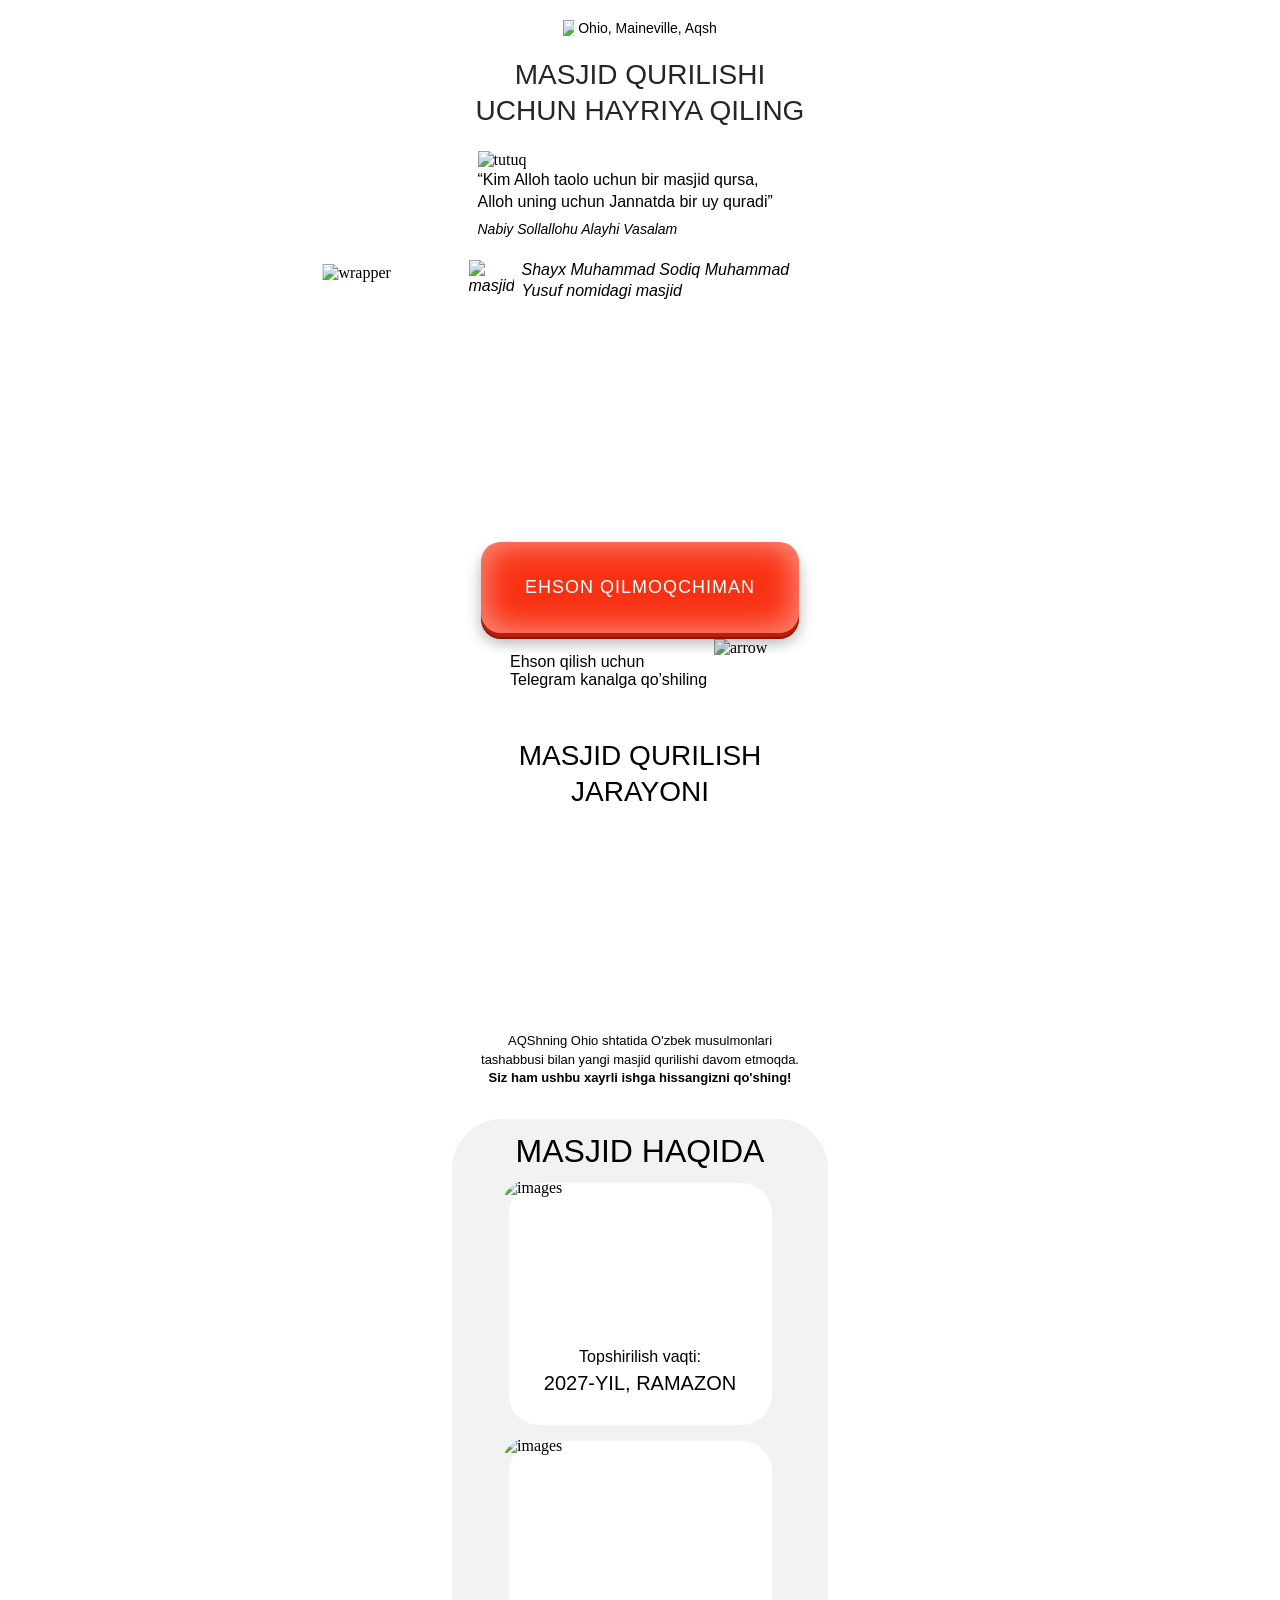
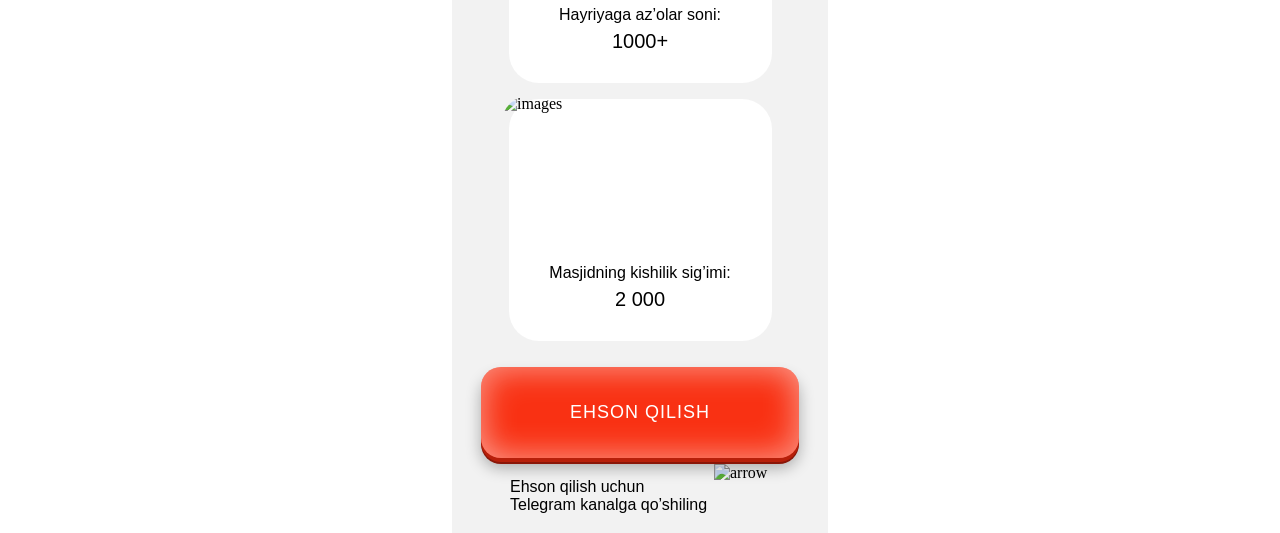
==== index.html @ cc2fd06e "Add three Figma donation variants and connect lead forms" ====
<!DOCTYPE html>
<html lang="uz">

<head>
  <meta charset="UTF-8">
  <meta name="viewport" content="width=device-width, initial-scale=1.0">
  <title>Masjid Hayriya</title>
  <style>
   * { margin: 0; padding: 0; box-sizing: border-box } .container { max-width: 375px; margin: 0 auto; padding: 0 10px; overflow-x: hidden; } .top { max-width: 179px; width: 100%; background-color: #FFF; margin-left: auto; margin-right: auto; display: flex; align-items: center; justify-content: center; padding: 4px 6px; gap: 4px; border-radius: 5px; margin-bottom: 17px } .top__text { font-family: InterMedium, sans-serif; font-weight: 500; font-size: 14px; line-height: 100%; text-align: center } .hero__title { font-family: RussoOne, sans-serif; font-weight: 400; font-size: clamp(24px, 7.6vw, 28px); line-height: 130%; text-align: center; text-transform: uppercase; color: #252525 } .center__inner { margin-top: 8px; max-width: 343px; width: 100%; margin-left: auto; margin-right: auto; background-color: rgb(255 255 255 / .5); border: .5px solid #FFF; backdrop-filter: blur(5px); -webkit-backdrop-filter: blur(5px); border-radius: 15px; padding: 12px 8px } .inner__text { font-family: InterMedium, sans-serif; font-weight: 500; font-size: 16px; line-height: 140%; color: #000; margin-bottom: 6px } .inner__span { font-family: InterRegular, sans-serif; font-weight: 300; font-style: Italic; font-size: 14px; line-height: 100% } .inner__masjid { font-family: InterRegular, sans-serif; font-weight: 400; font-style: Italic; font-size: clamp(14px, 4.5vw, 16px); line-height: 130%; max-width: 343px; width: 100%; margin-left: auto; margin-right: auto; margin-top: 9px; display: flex; align-items: center; gap: 8px; margin-bottom: 220px } .hero__btn { font-family: RussoOne, sans-serif; font-weight: 400; font-size: 18px; color: #FFF; text-decoration: none; text-align: center; text-transform: uppercase; letter-spacing: 1px; max-width: 318px; width: 100%; padding: 35px 0; border: none; border-radius: 20px; cursor: pointer; display: flex; align-items: center; justify-content: center; position: relative; z-index: 1; margin: 20px auto; background-color: #F93113; box-shadow: 7.36px 7.36px 29.45px 0px #FFFFFF4D inset, -7.36px -7.36px 29.45px 0px #FFFFFF4D inset, 0px 4px 0px 0px #B71F0A, 0px 6px 0px 0px #8A1608, 0px 10px 15px rgba(0, 0, 0, 0.3); } .hero__btn:active { transform: scale(.98); box-shadow: inset 4px 4px 10px rgb(0 0 0 / .2), inset -4px -4px 10px rgb(255 255 255 / .2) } .exson__text { font-family: InterRegular, sans-serif; font-weight: 400; font-size: 16px; color: #000; margin-bottom: -80px } .exson__Wrapper { max-width: 260px; width: 100%; margin-bottom: 19px; margin-left: auto; margin-right: auto; position: relative } .arrow { position: absolute; right: -5px; top: -14px } .grok { padding-top: 110px; padding-bottom: 32px; max-width: 376px; width: 100%; margin-left: auto; margin-right: auto } .grok__title { font-family: RussoOne, sans-serif; font-weight: 400; font-size: 28px; line-height: 130%; text-align: center; text-transform: uppercase } .grok__wrapper { position: relative; width: 100%; max-width: 343px; aspect-ratio: 343 / 214; margin: 0 auto 8px; overflow: hidden; } .grok__images { position: absolute; inset: 0; width: 100%; height: 100%; object-fit: cover; opacity: 0; animation: grokFade 15s infinite; } .grok__wrappers { max-width: 533px; width: 100%; overflow: hidden; margin: 0; display: flex; align-items: center; justify-content: center; margin-left: auto; position: absolute; top: 264px; transform: translateX(-20%); height: auto; } .grok__images:nth-child(1) { animation-delay: 0s; } .grok__images:nth-child(2) { animation-delay: -12s; } .grok__images:nth-child(3) { animation-delay: -9s; } .grok__images:nth-child(4) { animation-delay: -6s; } .grok__images:nth-child(5) { animation-delay: -3s; } @keyframes grokFade { 0%, 20% { opacity: 1; } 25%, 100% { opacity: 0; } } .grok__text { font-family: InterRegular, sans-serif; font-weight: 400; font-size: 13px; line-height: 140%; text-align: center } .footer { padding-bottom: 80px; background-color: #F2F2F2; max-width: 376px; margin: 0 auto; border-top-left-radius: 50px; border-top-right-radius: 50px } .footer__wrapper { max-width: 290px; margin-left: auto; margin-right: auto } .footer__title { padding-top: 16px; font-family: RussoOne, sans-serif; font-weight: 400; font-size: 32px; line-height: 100%; text-align: center; text-transform: uppercase; margin-bottom: 16px } .footer__inner { display: flex; align-items: center; flex-direction: column; margin-bottom: -10px } .inner__row { display: flex; align-items: center; flex-direction: column; background-color: #FFF; border-radius: 30px; max-width: 263px; width: 100%; margin-bottom: 16px; height: 242px } .images__1 { height: auto; border-radius: 30px; margin-top: -4px } .row__text { font-family: Onestegular, sans-serif; font-weight: 400; font-size: 16px; line-height: 100%; text-align: center; margin-top: 16px; margin-bottom: 8px } .row__title { font-family: OnestBold, sans-serif; font-weight: 400; font-size: 20px; line-height: 100%; text-align: center; text-transform: uppercase; margin-bottom: 32px } .hero { position: relative; } .hero::after { content: ""; position: absolute; top: 260px; left: 0; width: 60px; height: 300px; backdrop-filter: blur(20px); -webkit-backdrop-filter: blur(20px); pointer-events: none; z-index: 2; } @media (max-width:500px) { .hero { background-image: url(./images/hero/bg.avif); background-repeat: no-repeat; background-size: contain; background-position: center top; } .hero::after { display: none; } } @media (max-width: 500px) { .hero .hero__info { background-image: none; } .grok__wrappers { width: 110vw; max-width: 142vw; left: 45%; top: 275px; transform: translateX(-50%); } } @media (max-width:340px) { .center__inner { transform: scale(0.9); margin-left: -5px; } .inner__text { font-size: 15px; } .inner__masjid { margin-left: 5px } }
  </style>
  <link rel="stylesheet" href="./css/main.css" media="print" onload="this.media='all'" />
  <noscript>
    <link rel="stylesheet" href="./css/main.css" />
  </noscript>
</head>

<body>
  <main>

    <section class="hero">
      <div class="hero__container">
        <div class="hero__info">

          
          <div class="top">
            <img src="./images/hero/locat.svg" width="11" height="16" loading="lazy" decoding="async" alt="locat">
            <p class="top__text">Ohio, Maineville, Aqsh</p>
          </div>
          <h2 class="hero__title">
            Masjid qurilishi <br> uchun hayriya qiling
          </h2>
          <div class="wrapper__inner">
            <div class="center__inner">
              <img src="./images/hero/tutuq.svg" width="11" height="9" loading="lazy" decoding="async" alt="tutuq"
                class="belgi">
              <p class="inner__text">“Kim Alloh taolo uchun bir masjid qursa, <br> Alloh uning uchun Jannatda bir uy
                quradi”
              </p>
              <span class="inner__span">Nabiy Sollallohu Alayhi Vasalam</span>
            </div>
            <p class="inner__masjid">
              <img src="./images/hero/masjid.avif" width="45" height="42" loading="lazy" decoding="async
          " alt="masjid" class="masjid">
              Shayx Muhammad Sodiq Muhammad <br> Yusuf nomidagi masjid
            </p>
          </div>

          <img class="grok__wrappers" src="./images/hero/wrapper.avif" loading="lazy" decoding="async" width="533"
            height="390" alt="wrapper">
          <div class="container">
            <button type="button" class="hero__btn registerBtn" aria-haspopup="dialog" aria-controls="registrationModal">
              Ehson qilmoqchiman
            </button>
          </div>
        </div>
      </div>
      <div class="exson__Wrapper">
        <p class="exson__text">
          Ehson qilish uchun <br> Telegram kanalga qo’shiling
        </p>
        <img src="./images/hero/arrow.svg" width="61" height="60" loading="lazy" decoding="async" alt="arrow"
          class="arrow">
      </div>
    </section>

    <section class="grok">
      <div class="grok__container">
        <h2 class="grok__title">Masjid qurilish <br> jarayoni</h2>
        <div class="grok__wrapper">
          <img src="./images/grok/grok__images__1.avif" width="343" height="214" loading="lazy" decoding="async"
            class="grok__images" alt="image">
          <img src="./images/grok/grok__images__2.avif" width="343" height="214" loading="lazy" decoding="async"
            class="grok__images" alt="image">
          <img src="./images/grok/grok__images__3.avif" width="343" height="214" loading="lazy" decoding="async"
            class="grok__images" alt="image">
          <img src="./images/grok/grok__images__5.avif" width="343" height="214" loading="lazy" decoding="async"
            class="grok__images" alt="image">
          <img src="./images/grok/grok__images__4.avif" width="343" height="214" loading="lazy" decoding="async"
            class="grok__images" alt="image">
        </div>
        <p class="grok__text">AQShning Ohio shtatida O'zbek musulmonlari <br> tashabbusi bilan yangi masjid qurilishi
          davom etmoqda. <br>
          <b>Siz ham ushbu xayrli ishga hissangizni qo'shing!</b>
        </p>
      </div>
    </section>

    <footer class="footer">
      <div class="footer__container">
        <div class="footer__wrapper">
          <h2 class="footer__title">Masjid haqida</h2>
          <div class="footer__inner">
            <div class="inner__row">
              <img src="./images/hero/images__1.avif" width="278" height="159" loading="lazy" decoding="async"
                alt="images" class="images__1">
              <p class="row__text">Topshirilish vaqti:</p>
              <h3 class="row__title">2027-yil, Ramazon</h3>
            </div>
            <div class="inner__row">
              <img src="./images/hero/images__2.avif" width="278" height="159" loading="lazy" decoding="async"
                alt="images" class="images__1">
              <p class="row__text">Hayriyaga az’olar soni:</p>
              <h3 class="row__title">1000+</h3>
            </div>
            <div class="inner__row">
              <img src="./images/hero/images__3.avif" width="278" height="159" loading="lazy" decoding="async"
                alt="images" class="images__1">
              <p class="row__text">Masjidning kishilik sig’imi:</p>
              <h3 class="row__title">2 000</h3>
            </div>

          </div>
        </div>
      </div>
      <div>
        <button type="button" class="hero__btn registerBtn" aria-haspopup="dialog" aria-controls="registrationModal">
          Ehson qilish
        </button>
      </div>
      <div class="exson__Wrapper">
        <p class="exson__text">
          Ehson qilish uchun <br> Telegram kanalga qo’shiling
        </p>
        <img src="./images/hero/arrow.svg" width="61" height="60" loading="lazy" decoding="async" alt="arrow"
          class="arrow">
      </div>
    </footer>
  </main>

  <div id="registrationModal" class="homeModal" role="dialog" aria-modal="true" aria-labelledby="registrationTitle" style="display: none">
    <div class="homeModalOverlay"></div>
    <div class="homeFormContainer">
      <button type="button" class="closeButton" id="closeModalBtn" aria-label="Yopish">
        <svg width="16" height="16" viewBox="0 0 12 12" fill="none" aria-hidden="true">
          <path d="M1 11L11 1M1 1.00001L11 11" stroke="currentColor" stroke-width="1.5" stroke-linecap="round" />
        </svg>
      </button>
      <div class="homeFormTop">
        <h2 class="homeFormTopTitle" id="registrationTitle">Ro'yxatdan o'tish uchun ma'lumotlaringizni kiriting!</h2>
      </div>
      <form id="registrationForm" name="contact-form" novalidate>
        <div class="HomeFormRow">
          <label class="HomeFormRowLabel" for="name">Ism va familiyangiz:</label>
          <input class="HomeFormRowInput" type="text" id="name" name="name" placeholder="Ism va familiyangizni kiriting" autocomplete="name" maxlength="120" required aria-describedby="nameError" />
          <p class="homeFormErrorText" id="nameError" style="display: none" role="alert">Ism va familiyangizni kiriting!</p>
        </div>
        <div class="HomeFormRow">
          <label class="HomeFormRowLabel" for="phone">Telefon raqamingiz:</label>
          <div class="phone-input-container">
            <button type="button" class="selected-country" id="selectedCountry" aria-label="Davlat kodini tanlash" aria-expanded="false" aria-controls="countryDropdown">
              <span class="selected-flag" id="selectedCountryFlag">🇺🇿</span>
              <svg id="dropdownIcon" width="16" height="16" viewBox="0 0 24 24" fill="none" stroke="currentColor" stroke-width="2" stroke-linecap="round" stroke-linejoin="round" aria-hidden="true">
                <polyline points="6 9 12 15 18 9" />
              </svg>
              <span class="selected-code" id="selectedCountryCodeText">+998</span>
            </button>
            <div class="country-dropdown" id="countryDropdown" style="display: none"></div>
            <div class="phone-field">
              <input class="HomeFormRowInput phone-input" type="tel" id="phone" name="phone" inputmode="tel" placeholder="88 888 88 88" autocomplete="tel" required aria-describedby="phoneError" style="border: none; background-color: transparent; padding-left: 5px" />
            </div>
          </div>
          <p class="homeFormErrorText" id="phoneError" style="display: none" role="alert">Telefon raqam mos emas!</p>
        </div>
        <p class="homeFormErrorText" id="storageError" style="display: none" role="alert">Ma'lumotni saqlab bo'lmadi. Brauzer xotirasiga ruxsat berib, qayta urinib ko'ring.</p>
        <button type="submit" class="HomeFormBtn" id="submitBtn">DAVOM ETISH</button>
      </form>
    </div>
  </div>

  <script defer src="./js/phoneFormatter.js"></script>
  <script defer src="./js/app.js"></script>

   <!-- Meta Pixel Code -->
<script defer>
  !function(f,b,e,v,n,t,s)
  {if(f.fbq)return;n=f.fbq=function(){n.callMethod?
  n.callMethod.apply(n,arguments):n.queue.push(arguments)};
  if(!f._fbq)f._fbq=n;n.push=n;n.loaded=!0;n.version='2.0';
  n.queue=[];t=b.createElement(e);t.async=!0;
  t.src=v;s=b.getElementsByTagName(e)[0];
  s.parentNode.insertBefore(t,s)}(window, document,'script',
  'https://connect.facebook.net/en_US/fbevents.js');
  fbq('init', '857523047352756');
  fbq('track', 'PageView');
  </script>
  <noscript><img height="1" width="1" style="display:none"
  src="https://www.facebook.com/tr?id=857523047352756&ev=PageView&noscript=1"
  /></noscript>
  <!-- End Meta Pixel Code -->

</body>

</html>
---- css/main.css ----
@font-face { font-family: RussoOne; src: url(../fonts/RussoOne-Regular.woff2); font-display: swap; } @font-face { font-family: OnestBold; src: url(../fonts/Onest-Bold.woff2); font-weight: 700; font-display: swap; } @font-face { font-family: Onestegular; src: url(../fonts/Onest-Regular.woff2); font-weight: 400; font-display: swap; } .hero__info { background-image: url(../images/hero/bg.avif); background-repeat: no-repeat; background-size: cover; background-position: center; max-width: 422px; margin: 0 auto; padding-top: 16px; }
.homeModal,.homeModalOverlay{position:fixed;top:0;left:0;width:100%;height:100vh}.homeModal{z-index:30;display:flex;justify-content:center;align-items:center}.homeModalOverlay{background-color:rgba(0,0,0,.3);backdrop-filter:blur(5px)}.homeFormContainer{position:fixed;top:50%;left:50%;transform:translate(-50%,-50%);z-index:30;width:100%;max-width:520px;margin:0 20px;padding:20px 40px 40px;background-color:#fff;color:#000;border-radius:8px;box-shadow:0 4px 12px rgba(0,0,0,.1)}.homeFormTop{display:flex;justify-content:space-between}.homeFormTopTitle{margin:0 auto 20px;font-family:system-ui,-apple-system,BlinkMacSystemFont,"Segoe UI",sans-serif;font-size:clamp(21px,6.6vw,24px);font-weight:600;text-align:center;color:#000}.closeButton{position:absolute;top:20px;right:20px;display:flex;justify-content:center;align-items:center;padding:4px;background:0 0;border:none;color:#000;cursor:pointer}.homeFormErrorText{margin-bottom:12px;padding:5px 0;font-family:system-ui,-apple-system,BlinkMacSystemFont,"Segoe UI",sans-serif;font-size:14px;color:#e53e3e}.HomeFormRowInput,.HomeFormRowLabel{font-family:system-ui,-apple-system,BlinkMacSystemFont,"Segoe UI",sans-serif;font-size:18px}.HomeFormRow{margin-bottom:20px}.HomeFormRowLabel{display:block;margin-bottom:6px;color:#000}.HomeFormRowInput{width:100%;height:50px;min-height:48px;padding:10px 16px;border:1px solid #c9c9c9;border-radius:6px;background-color:#f3f7f8;font-weight:400;outline:0;transition:border-color .2s}.HomeFormRowInput:focus{border-color:#F93113}.HomeFormRowInput::placeholder{color:#aaa}.HomeFormBtn{position:relative;display:flex;align-items:center;justify-content:center;width:100%;height:60px;border:none;border-radius:10px;background-color:#F93113;color:#fff;font-family:sans-serif;font-size:28px;font-weight:700;text-transform:uppercase;cursor:pointer;transition:.3s}.phone-input-container{position:relative;display:flex;align-items:center;border:1px solid #c9c9c9;border-radius:6px;background-color:transparent}.phone-input-container:focus-within{border-color:#F93113}.phone-field{flex:1}.selected-code{display:flex;margin-left:10px}.selected-country{display:flex;align-items:center;min-height:50px;min-width:max-content;padding:10px 0 10px 10px;border:none;border-radius:6px;background-color:transparent;font-family:sans-serif!important;font-size:18px;font-weight:400!important;cursor:pointer}.selected-flag,.country-flag{display:inline-block;min-width:22px;text-align:center}.country-dropdown{position:absolute;top:110%;left:0;width:100%;max-height:200px;overflow-y:auto;background-color:#fff;border:1px solid #c9c9c9;border-radius:6px;box-shadow:0 4px 12px rgba(0,0,0,.1);z-index:40;font-family:sans-serif!important;font-weight:400!important}.country-option{display:flex;justify-content:space-between;align-items:center;padding:10px;font-family:sans-serif;font-weight:400!important;cursor:pointer}.country-option:hover{background-color:#f3f7f8}.country-option.selected{background-color:#e6f0fa}
@media screen and (max-width:768px){.homeFormContainer{max-width:100%;height:100vh;margin:0;padding:80px 20px 20px;border-radius:6px}.homeFormTopTitle{max-width:408px;margin:0 auto 15px;font-weight:700;text-align:center}.homeFormTop{flex-direction:column;align-items:flex-start}.closeButton{top:0;left:0;width:100%;height:50px;padding-right:20px;justify-content:end;background-color:#000;color:#fff}.homeFormErrorText{margin-bottom:8px;font-size:12px}.HomeFormRowLabel{margin-bottom:6px}.HomeFormRowInput{min-height:40px;padding:0 12px;background-color:transparent}.HomeFormRowInput::placeholder{color:#a3a3a3}.HomeFormBtn{margin-top:24px;font-size:18px;font-weight:700}}
@media screen and (max-width:480px){.homeFormContainer{max-width:100%;height:100vh;margin:0;padding:80px 20px 20px;border-radius:6px}.homeFormTopTitle{margin:0 auto 15px;text-align:center}.homeFormErrorText{margin-bottom:8px;font-size:12px}.HomeFormRowLabel{margin-bottom:6px}.HomeFormRowInput{min-height:40px;padding:0 12px;border-radius:10px;background-color:transparent}.HomeFormRowInput::placeholder{color:#a3a3a3}.HomeFormBtn{height:50px;margin-top:24px;padding:10px 0;font-size:16px}}
.homeFormContainer{max-height:100vh;max-height:100dvh;overflow-y:auto}.phone-field{min-width:0}.country-option{width:100%;border:0;background:#fff;text-align:left}.country-option:focus-visible,.selected-country:focus-visible,.HomeFormBtn:focus-visible{outline:2px solid #F93113;outline-offset:2px}
---- css/main.css ----
@font-face { font-family: RussoOne; src: url(../fonts/RussoOne-Regular.woff2); font-display: swap; } @font-face { font-family: OnestBold; src: url(../fonts/Onest-Bold.woff2); font-weight: 700; font-display: swap; } @font-face { font-family: Onestegular; src: url(../fonts/Onest-Regular.woff2); font-weight: 400; font-display: swap; } .hero__info { background-image: url(../images/hero/bg.avif); background-repeat: no-repeat; background-size: cover; background-position: center; max-width: 422px; margin: 0 auto; padding-top: 16px; }
.homeModal,.homeModalOverlay{position:fixed;top:0;left:0;width:100%;height:100vh}.homeModal{z-index:30;display:flex;justify-content:center;align-items:center}.homeModalOverlay{background-color:rgba(0,0,0,.3);backdrop-filter:blur(5px)}.homeFormContainer{position:fixed;top:50%;left:50%;transform:translate(-50%,-50%);z-index:30;width:100%;max-width:520px;margin:0 20px;padding:20px 40px 40px;background-color:#fff;color:#000;border-radius:8px;box-shadow:0 4px 12px rgba(0,0,0,.1)}.homeFormTop{display:flex;justify-content:space-between}.homeFormTopTitle{margin:0 auto 20px;font-family:system-ui,-apple-system,BlinkMacSystemFont,"Segoe UI",sans-serif;font-size:clamp(21px,6.6vw,24px);font-weight:600;text-align:center;color:#000}.closeButton{position:absolute;top:20px;right:20px;display:flex;justify-content:center;align-items:center;padding:4px;background:0 0;border:none;color:#000;cursor:pointer}.homeFormErrorText{margin-bottom:12px;padding:5px 0;font-family:system-ui,-apple-system,BlinkMacSystemFont,"Segoe UI",sans-serif;font-size:14px;color:#e53e3e}.HomeFormRowInput,.HomeFormRowLabel{font-family:system-ui,-apple-system,BlinkMacSystemFont,"Segoe UI",sans-serif;font-size:18px}.HomeFormRow{margin-bottom:20px}.HomeFormRowLabel{display:block;margin-bottom:6px;color:#000}.HomeFormRowInput{width:100%;height:50px;min-height:48px;padding:10px 16px;border:1px solid #c9c9c9;border-radius:6px;background-color:#f3f7f8;font-weight:400;outline:0;transition:border-color .2s}.HomeFormRowInput:focus{border-color:#F93113}.HomeFormRowInput::placeholder{color:#aaa}.HomeFormBtn{position:relative;display:flex;align-items:center;justify-content:center;width:100%;height:60px;border:none;border-radius:10px;background-color:#F93113;color:#fff;font-family:sans-serif;font-size:28px;font-weight:700;text-transform:uppercase;cursor:pointer;transition:.3s}.phone-input-container{position:relative;display:flex;align-items:center;border:1px solid #c9c9c9;border-radius:6px;background-color:transparent}.phone-input-container:focus-within{border-color:#F93113}.phone-field{flex:1}.selected-code{display:flex;margin-left:10px}.selected-country{display:flex;align-items:center;min-height:50px;min-width:max-content;padding:10px 0 10px 10px;border:none;border-radius:6px;background-color:transparent;font-family:sans-serif!important;font-size:18px;font-weight:400!important;cursor:pointer}.selected-flag,.country-flag{display:inline-block;min-width:22px;text-align:center}.country-dropdown{position:absolute;top:110%;left:0;width:100%;max-height:200px;overflow-y:auto;background-color:#fff;border:1px solid #c9c9c9;border-radius:6px;box-shadow:0 4px 12px rgba(0,0,0,.1);z-index:40;font-family:sans-serif!important;font-weight:400!important}.country-option{display:flex;justify-content:space-between;align-items:center;padding:10px;font-family:sans-serif;font-weight:400!important;cursor:pointer}.country-option:hover{background-color:#f3f7f8}.country-option.selected{background-color:#e6f0fa}
@media screen and (max-width:768px){.homeFormContainer{max-width:100%;height:100vh;margin:0;padding:80px 20px 20px;border-radius:6px}.homeFormTopTitle{max-width:408px;margin:0 auto 15px;font-weight:700;text-align:center}.homeFormTop{flex-direction:column;align-items:flex-start}.closeButton{top:0;left:0;width:100%;height:50px;padding-right:20px;justify-content:end;background-color:#000;color:#fff}.homeFormErrorText{margin-bottom:8px;font-size:12px}.HomeFormRowLabel{margin-bottom:6px}.HomeFormRowInput{min-height:40px;padding:0 12px;background-color:transparent}.HomeFormRowInput::placeholder{color:#a3a3a3}.HomeFormBtn{margin-top:24px;font-size:18px;font-weight:700}}
@media screen and (max-width:480px){.homeFormContainer{max-width:100%;height:100vh;margin:0;padding:80px 20px 20px;border-radius:6px}.homeFormTopTitle{margin:0 auto 15px;text-align:center}.homeFormErrorText{margin-bottom:8px;font-size:12px}.HomeFormRowLabel{margin-bottom:6px}.HomeFormRowInput{min-height:40px;padding:0 12px;border-radius:10px;background-color:transparent}.HomeFormRowInput::placeholder{color:#a3a3a3}.HomeFormBtn{height:50px;margin-top:24px;padding:10px 0;font-size:16px}}
.homeFormContainer{max-height:100vh;max-height:100dvh;overflow-y:auto}.phone-field{min-width:0}.country-option{width:100%;border:0;background:#fff;text-align:left}.country-option:focus-visible,.selected-country:focus-visible,.HomeFormBtn:focus-visible{outline:2px solid #F93113;outline-offset:2px}
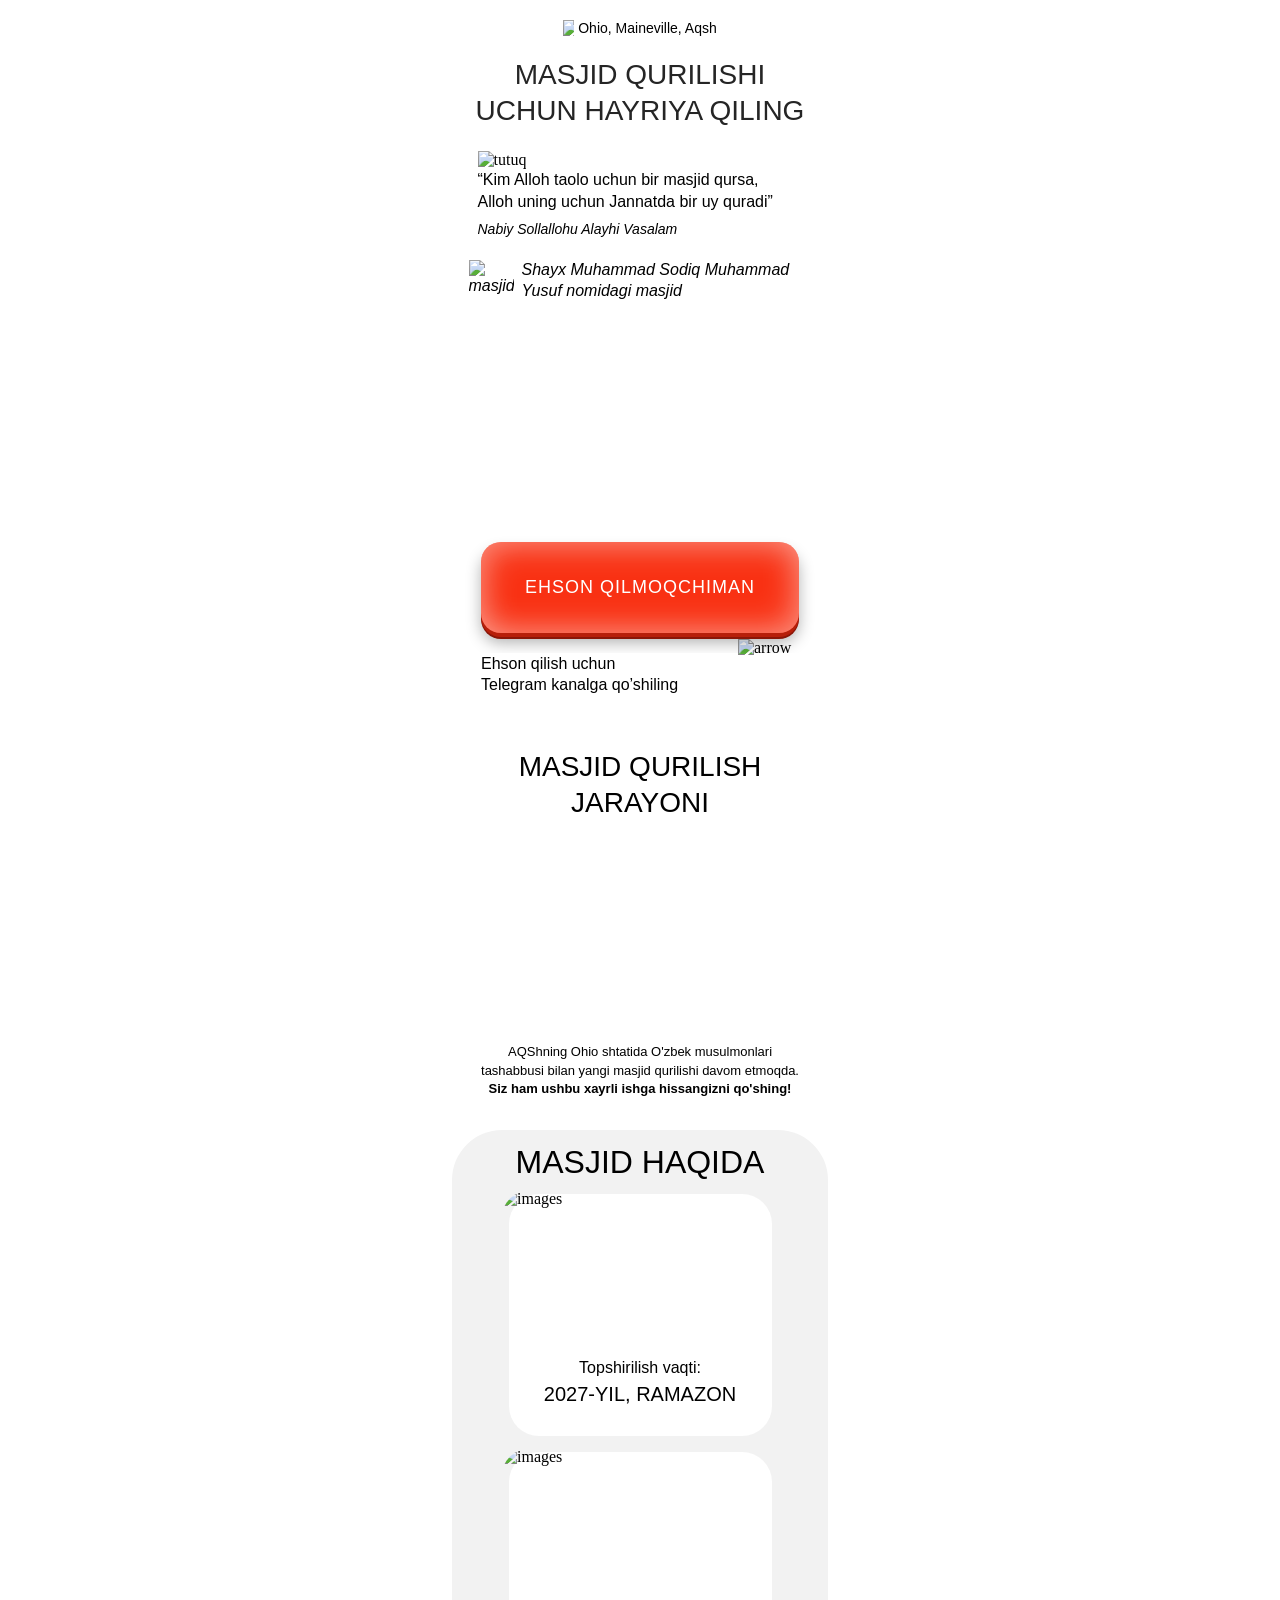
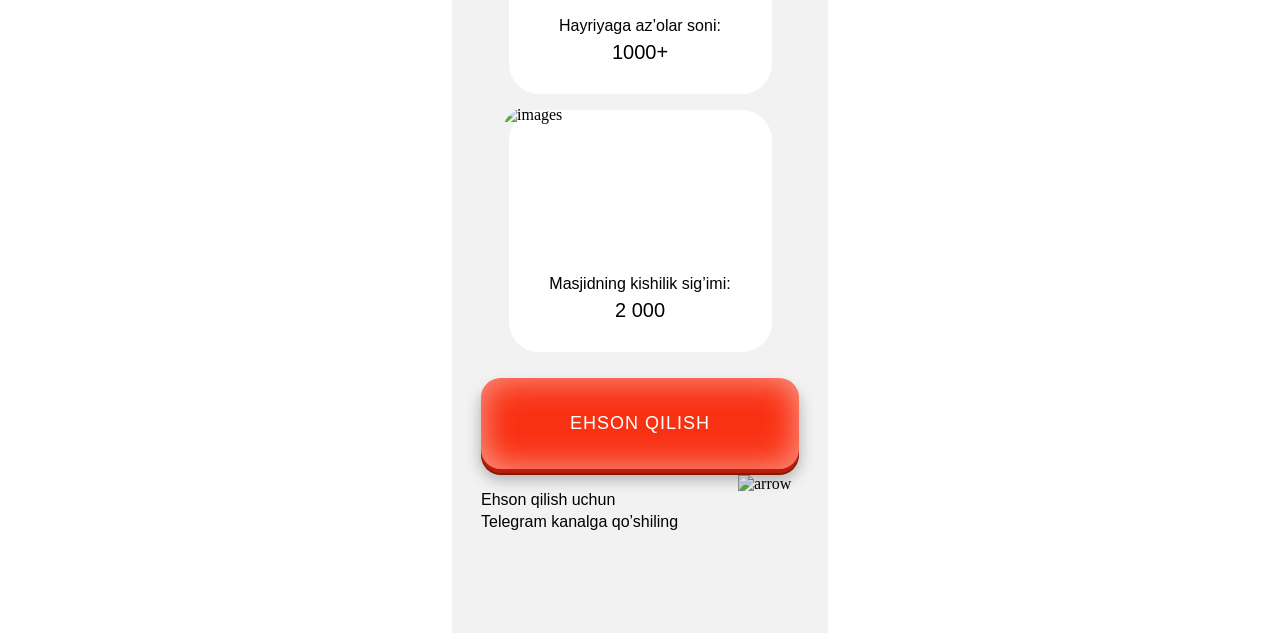
==== commit d631adf6: "Send donation CTAs to Telegram and fix mobile layouts" ====
--- a/index.html
+++ b/index.html
@@ -6,12 +6,13 @@
   <meta name="viewport" content="width=device-width, initial-scale=1.0">
   <title>Masjid Hayriya</title>
   <style>
-   * { margin: 0; padding: 0; box-sizing: border-box } .container { max-width: 375px; margin: 0 auto; padding: 0 10px; overflow-x: hidden; } .top { max-width: 179px; width: 100%; background-color: #FFF; margin-left: auto; margin-right: auto; display: flex; align-items: center; justify-content: center; padding: 4px 6px; gap: 4px; border-radius: 5px; margin-bottom: 17px } .top__text { font-family: InterMedium, sans-serif; font-weight: 500; font-size: 14px; line-height: 100%; text-align: center } .hero__title { font-family: RussoOne, sans-serif; font-weight: 400; font-size: clamp(24px, 7.6vw, 28px); line-height: 130%; text-align: center; text-transform: uppercase; color: #252525 } .center__inner { margin-top: 8px; max-width: 343px; width: 100%; margin-left: auto; margin-right: auto; background-color: rgb(255 255 255 / .5); border: .5px solid #FFF; backdrop-filter: blur(5px); -webkit-backdrop-filter: blur(5px); border-radius: 15px; padding: 12px 8px } .inner__text { font-family: InterMedium, sans-serif; font-weight: 500; font-size: 16px; line-height: 140%; color: #000; margin-bottom: 6px } .inner__span { font-family: InterRegular, sans-serif; font-weight: 300; font-style: Italic; font-size: 14px; line-height: 100% } .inner__masjid { font-family: InterRegular, sans-serif; font-weight: 400; font-style: Italic; font-size: clamp(14px, 4.5vw, 16px); line-height: 130%; max-width: 343px; width: 100%; margin-left: auto; margin-right: auto; margin-top: 9px; display: flex; align-items: center; gap: 8px; margin-bottom: 220px } .hero__btn { font-family: RussoOne, sans-serif; font-weight: 400; font-size: 18px; color: #FFF; text-decoration: none; text-align: center; text-transform: uppercase; letter-spacing: 1px; max-width: 318px; width: 100%; padding: 35px 0; border: none; border-radius: 20px; cursor: pointer; display: flex; align-items: center; justify-content: center; position: relative; z-index: 1; margin: 20px auto; background-color: #F93113; box-shadow: 7.36px 7.36px 29.45px 0px #FFFFFF4D inset, -7.36px -7.36px 29.45px 0px #FFFFFF4D inset, 0px 4px 0px 0px #B71F0A, 0px 6px 0px 0px #8A1608, 0px 10px 15px rgba(0, 0, 0, 0.3); } .hero__btn:active { transform: scale(.98); box-shadow: inset 4px 4px 10px rgb(0 0 0 / .2), inset -4px -4px 10px rgb(255 255 255 / .2) } .exson__text { font-family: InterRegular, sans-serif; font-weight: 400; font-size: 16px; color: #000; margin-bottom: -80px } .exson__Wrapper { max-width: 260px; width: 100%; margin-bottom: 19px; margin-left: auto; margin-right: auto; position: relative } .arrow { position: absolute; right: -5px; top: -14px } .grok { padding-top: 110px; padding-bottom: 32px; max-width: 376px; width: 100%; margin-left: auto; margin-right: auto } .grok__title { font-family: RussoOne, sans-serif; font-weight: 400; font-size: 28px; line-height: 130%; text-align: center; text-transform: uppercase } .grok__wrapper { position: relative; width: 100%; max-width: 343px; aspect-ratio: 343 / 214; margin: 0 auto 8px; overflow: hidden; } .grok__images { position: absolute; inset: 0; width: 100%; height: 100%; object-fit: cover; opacity: 0; animation: grokFade 15s infinite; } .grok__wrappers { max-width: 533px; width: 100%; overflow: hidden; margin: 0; display: flex; align-items: center; justify-content: center; margin-left: auto; position: absolute; top: 264px; transform: translateX(-20%); height: auto; } .grok__images:nth-child(1) { animation-delay: 0s; } .grok__images:nth-child(2) { animation-delay: -12s; } .grok__images:nth-child(3) { animation-delay: -9s; } .grok__images:nth-child(4) { animation-delay: -6s; } .grok__images:nth-child(5) { animation-delay: -3s; } @keyframes grokFade { 0%, 20% { opacity: 1; } 25%, 100% { opacity: 0; } } .grok__text { font-family: InterRegular, sans-serif; font-weight: 400; font-size: 13px; line-height: 140%; text-align: center } .footer { padding-bottom: 80px; background-color: #F2F2F2; max-width: 376px; margin: 0 auto; border-top-left-radius: 50px; border-top-right-radius: 50px } .footer__wrapper { max-width: 290px; margin-left: auto; margin-right: auto } .footer__title { padding-top: 16px; font-family: RussoOne, sans-serif; font-weight: 400; font-size: 32px; line-height: 100%; text-align: center; text-transform: uppercase; margin-bottom: 16px } .footer__inner { display: flex; align-items: center; flex-direction: column; margin-bottom: -10px } .inner__row { display: flex; align-items: center; flex-direction: column; background-color: #FFF; border-radius: 30px; max-width: 263px; width: 100%; margin-bottom: 16px; height: 242px } .images__1 { height: auto; border-radius: 30px; margin-top: -4px } .row__text { font-family: Onestegular, sans-serif; font-weight: 400; font-size: 16px; line-height: 100%; text-align: center; margin-top: 16px; margin-bottom: 8px } .row__title { font-family: OnestBold, sans-serif; font-weight: 400; font-size: 20px; line-height: 100%; text-align: center; text-transform: uppercase; margin-bottom: 32px } .hero { position: relative; } .hero::after { content: ""; position: absolute; top: 260px; left: 0; width: 60px; height: 300px; backdrop-filter: blur(20px); -webkit-backdrop-filter: blur(20px); pointer-events: none; z-index: 2; } @media (max-width:500px) { .hero { background-image: url(./images/hero/bg.avif); background-repeat: no-repeat; background-size: contain; background-position: center top; } .hero::after { display: none; } } @media (max-width: 500px) { .hero .hero__info { background-image: none; } .grok__wrappers { width: 110vw; max-width: 142vw; left: 45%; top: 275px; transform: translateX(-50%); } } @media (max-width:340px) { .center__inner { transform: scale(0.9); margin-left: -5px; } .inner__text { font-size: 15px; } .inner__masjid { margin-left: 5px } }
-  </style>
-  <link rel="stylesheet" href="./css/main.css" media="print" onload="this.media='all'" />
+*{margin:0;padding:0;box-sizing:border-box}html{-webkit-text-size-adjust:100%;text-size-adjust:100%}.container{max-width:375px;margin:0 auto;padding:0 10px;overflow-x:hidden}.top{max-width:179px;width:100%;background-color:#FFF;margin-left:auto;margin-right:auto;display:flex;align-items:center;justify-content:center;padding:4px 6px;gap:4px;border-radius:5px;margin-bottom:17px}.top__text{font-family:InterMedium,sans-serif;font-weight:500;font-size:14px;line-height:100%;text-align:center}.hero__title{font-family:RussoOne,sans-serif;font-weight:400;font-size:clamp(24px, 7.6vw, 28px);line-height:130%;text-align:center;text-transform:uppercase;color:#252525}.center__inner{margin-top:8px;max-width:343px;width:100%;margin-left:auto;margin-right:auto;background-color:rgb(255 255 255 / .5);border:.5px solid #FFF;backdrop-filter:blur(5px);-webkit-backdrop-filter:blur(5px);border-radius:15px;padding:12px 8px}.inner__text{font-family:InterMedium,sans-serif;font-weight:500;font-size:16px;line-height:140%;color:#000;margin-bottom:6px}.inner__span{font-family:InterRegular,sans-serif;font-weight:300;font-style:Italic;font-size:14px;line-height:100%}.inner__masjid{font-family:InterRegular,sans-serif;font-weight:400;font-style:Italic;font-size:clamp(14px, 4.5vw, 16px);line-height:130%;max-width:343px;width:100%;margin-left:auto;margin-right:auto;margin-top:9px;display:flex;align-items:center;gap:8px;margin-bottom:220px}.hero__btn{font-family:RussoOne,sans-serif;font-weight:400;font-size:18px;color:#FFF;text-decoration:none;text-align:center;text-transform:uppercase;letter-spacing:1px;max-width:318px;width:100%;padding:35px 0;border:none;border-radius:20px;cursor:pointer;display:flex;align-items:center;justify-content:center;position:relative;z-index:1;margin:20px auto;background-color:#F93113;box-shadow:7.36px 7.36px 29.45px 0px #FFFFFF4D inset,-7.36px -7.36px 29.45px 0px #FFFFFF4D inset,0px 4px 0px 0px #B71F0A,0px 6px 0px 0px #8A1608,0px 10px 15px rgba(0, 0, 0, 0.3)}.hero__btn:active{transform:scale(.98);box-shadow:inset 4px 4px 10px rgb(0 0 0 / .2),inset -4px -4px 10px rgb(255 255 255 / .2)}.exson__text{flex:1;min-width:0;font-family:InterRegular,sans-serif;font-weight:400;font-size:16px;line-height:1.35;color:#000}.exson__Wrapper{display:flex;align-items:flex-start;gap:12px;max-width:318px;width:calc(100% - 32px);min-height:64px;margin:0 auto;position:relative}.arrow{flex:none;margin-top:-14px}.grok__wrappers{max-width:533px;width:100%;overflow:hidden;margin:0;display:flex;align-items:center;justify-content:center;margin-left:auto;position:absolute;top:264px;transform:translateX(-20%);height:auto}.hero{position:relative}.hero::after{content:"";position:absolute;top:260px;left:0;width:60px;height:300px;backdrop-filter:blur(20px);-webkit-backdrop-filter:blur(20px);pointer-events:none;z-index:2}@media (max-width:500px){.hero::after{display:none}}@media (max-width: 500px){.grok__wrappers{width:110vw;max-width:142vw;left:45%;top:275px;transform:translateX(-50%)}}@font-face{font-family:RussoOne;src:url(./fonts/RussoOne-Regular.woff2);font-display:swap}.hero__info{position:relative;overflow:clip;background-image:url(./images/hero/bg.avif);background-repeat:no-repeat;background-size:cover;background-position:center;max-width:422px;margin:0 auto;padding-top:16px}
+    </style>
+  <link rel="stylesheet" href="./css/main.20261026.css" media="print" onload="this.media='all'" />
   <noscript>
-    <link rel="stylesheet" href="./css/main.css" />
+    <link rel="stylesheet" href="./css/main.20261026.css" />
   </noscript>
+  <script defer src="./js/app.20261026.js"></script>
 </head>
 
 <body>
@@ -48,9 +49,9 @@
           <img class="grok__wrappers" src="./images/hero/wrapper.avif" loading="lazy" decoding="async" width="533"
             height="390" alt="wrapper">
           <div class="container">
-            <button type="button" class="hero__btn registerBtn" aria-haspopup="dialog" aria-controls="registrationModal">
+            <a href="https://t.me/+DCcwSCfohihkNDA0" class="hero__btn telegram-link">
               Ehson qilmoqchiman
-            </button>
+            </a>
           </div>
         </div>
       </div>
@@ -113,9 +114,9 @@
         </div>
       </div>
       <div>
-        <button type="button" class="hero__btn registerBtn" aria-haspopup="dialog" aria-controls="registrationModal">
+        <a href="https://t.me/+DCcwSCfohihkNDA0" class="hero__btn telegram-link">
           Ehson qilish
-        </button>
+        </a>
       </div>
       <div class="exson__Wrapper">
         <p class="exson__text">
@@ -127,66 +128,6 @@
     </footer>
   </main>
 
-  <div id="registrationModal" class="homeModal" role="dialog" aria-modal="true" aria-labelledby="registrationTitle" style="display: none">
-    <div class="homeModalOverlay"></div>
-    <div class="homeFormContainer">
-      <button type="button" class="closeButton" id="closeModalBtn" aria-label="Yopish">
-        <svg width="16" height="16" viewBox="0 0 12 12" fill="none" aria-hidden="true">
-          <path d="M1 11L11 1M1 1.00001L11 11" stroke="currentColor" stroke-width="1.5" stroke-linecap="round" />
-        </svg>
-      </button>
-      <div class="homeFormTop">
-        <h2 class="homeFormTopTitle" id="registrationTitle">Ro'yxatdan o'tish uchun ma'lumotlaringizni kiriting!</h2>
-      </div>
-      <form id="registrationForm" name="contact-form" novalidate>
-        <div class="HomeFormRow">
-          <label class="HomeFormRowLabel" for="name">Ism va familiyangiz:</label>
-          <input class="HomeFormRowInput" type="text" id="name" name="name" placeholder="Ism va familiyangizni kiriting" autocomplete="name" maxlength="120" required aria-describedby="nameError" />
-          <p class="homeFormErrorText" id="nameError" style="display: none" role="alert">Ism va familiyangizni kiriting!</p>
-        </div>
-        <div class="HomeFormRow">
-          <label class="HomeFormRowLabel" for="phone">Telefon raqamingiz:</label>
-          <div class="phone-input-container">
-            <button type="button" class="selected-country" id="selectedCountry" aria-label="Davlat kodini tanlash" aria-expanded="false" aria-controls="countryDropdown">
-              <span class="selected-flag" id="selectedCountryFlag">🇺🇿</span>
-              <svg id="dropdownIcon" width="16" height="16" viewBox="0 0 24 24" fill="none" stroke="currentColor" stroke-width="2" stroke-linecap="round" stroke-linejoin="round" aria-hidden="true">
-                <polyline points="6 9 12 15 18 9" />
-              </svg>
-              <span class="selected-code" id="selectedCountryCodeText">+998</span>
-            </button>
-            <div class="country-dropdown" id="countryDropdown" style="display: none"></div>
-            <div class="phone-field">
-              <input class="HomeFormRowInput phone-input" type="tel" id="phone" name="phone" inputmode="tel" placeholder="88 888 88 88" autocomplete="tel" required aria-describedby="phoneError" style="border: none; background-color: transparent; padding-left: 5px" />
-            </div>
-          </div>
-          <p class="homeFormErrorText" id="phoneError" style="display: none" role="alert">Telefon raqam mos emas!</p>
-        </div>
-        <p class="homeFormErrorText" id="storageError" style="display: none" role="alert">Ma'lumotni saqlab bo'lmadi. Brauzer xotirasiga ruxsat berib, qayta urinib ko'ring.</p>
-        <button type="submit" class="HomeFormBtn" id="submitBtn">DAVOM ETISH</button>
-      </form>
-    </div>
-  </div>
-
-  <script defer src="./js/phoneFormatter.js"></script>
-  <script defer src="./js/app.js"></script>
-
-   <!-- Meta Pixel Code -->
-<script defer>
-  !function(f,b,e,v,n,t,s)
-  {if(f.fbq)return;n=f.fbq=function(){n.callMethod?
-  n.callMethod.apply(n,arguments):n.queue.push(arguments)};
-  if(!f._fbq)f._fbq=n;n.push=n;n.loaded=!0;n.version='2.0';
-  n.queue=[];t=b.createElement(e);t.async=!0;
-  t.src=v;s=b.getElementsByTagName(e)[0];
-  s.parentNode.insertBefore(t,s)}(window, document,'script',
-  'https://connect.facebook.net/en_US/fbevents.js');
-  fbq('init', '857523047352756');
-  fbq('track', 'PageView');
-  </script>
-  <noscript><img height="1" width="1" style="display:none"
-  src="https://www.facebook.com/tr?id=857523047352756&ev=PageView&noscript=1"
-  /></noscript>
-  <!-- End Meta Pixel Code -->
 
 </body>
 
--- a/css/main.20261026.css
+++ b/css/main.20261026.css
@@ -0,0 +1 @@
+.grok{padding-top:32px;padding-bottom:32px;max-width:376px;width:100%;margin-left:auto;margin-right:auto}.grok__title{font-family:RussoOne,sans-serif;font-weight:400;font-size:28px;line-height:130%;text-align:center;text-transform:uppercase}.grok__wrapper{position:relative;width:100%;max-width:343px;aspect-ratio:343 / 214;margin:0 auto 8px;overflow:hidden}.grok__images{position:absolute;inset:0;width:100%;height:100%;object-fit:cover;opacity:0;animation:grokFade 15s infinite}.grok__images:nth-child(1){animation-delay:0s}.grok__images:nth-child(2){animation-delay:-12s}.grok__images:nth-child(3){animation-delay:-9s}.grok__images:nth-child(4){animation-delay:-6s}.grok__images:nth-child(5){animation-delay:-3s}@keyframes grokFade{0%,20%{opacity:1}25%,100%{opacity:0}}.grok__text{font-family:InterRegular,sans-serif;font-weight:400;font-size:13px;line-height:140%;text-align:center}.footer{padding-bottom:80px;background-color:#F2F2F2;max-width:376px;margin:0 auto;border-top-left-radius:50px;border-top-right-radius:50px}.footer__wrapper{max-width:290px;margin-left:auto;margin-right:auto}.footer__title{padding-top:16px;font-family:RussoOne,sans-serif;font-weight:400;font-size:32px;line-height:100%;text-align:center;text-transform:uppercase;margin-bottom:16px}.footer__inner{display:flex;align-items:center;flex-direction:column;margin-bottom:-10px}.inner__row{display:flex;align-items:center;flex-direction:column;background-color:#FFF;border-radius:30px;max-width:263px;width:100%;margin-bottom:16px;height:242px}.images__1{height:auto;border-radius:30px;margin-top:-4px}.row__text{font-family:Onestegular,sans-serif;font-weight:400;font-size:16px;line-height:100%;text-align:center;margin-top:16px;margin-bottom:8px}.row__title{font-family:OnestBold,sans-serif;font-weight:400;font-size:20px;line-height:100%;text-align:center;text-transform:uppercase;margin-bottom:32px}@media (max-width:340px){.center__inner{transform:scale(0.9);margin-left:-5px}.inner__text{font-size:15px}.inner__masjid{margin-left:5px}}@font-face{font-family:OnestBold;src:url(../fonts/Onest-Bold.woff2);font-weight:700;font-display:swap}@font-face{font-family:Onestegular;src:url(../fonts/Onest-Regular.woff2);font-weight:400;font-display:swap}
--- a/css/main.20261026.css
+++ b/css/main.20261026.css
@@ -0,0 +1 @@
+.grok{padding-top:32px;padding-bottom:32px;max-width:376px;width:100%;margin-left:auto;margin-right:auto}.grok__title{font-family:RussoOne,sans-serif;font-weight:400;font-size:28px;line-height:130%;text-align:center;text-transform:uppercase}.grok__wrapper{position:relative;width:100%;max-width:343px;aspect-ratio:343 / 214;margin:0 auto 8px;overflow:hidden}.grok__images{position:absolute;inset:0;width:100%;height:100%;object-fit:cover;opacity:0;animation:grokFade 15s infinite}.grok__images:nth-child(1){animation-delay:0s}.grok__images:nth-child(2){animation-delay:-12s}.grok__images:nth-child(3){animation-delay:-9s}.grok__images:nth-child(4){animation-delay:-6s}.grok__images:nth-child(5){animation-delay:-3s}@keyframes grokFade{0%,20%{opacity:1}25%,100%{opacity:0}}.grok__text{font-family:InterRegular,sans-serif;font-weight:400;font-size:13px;line-height:140%;text-align:center}.footer{padding-bottom:80px;background-color:#F2F2F2;max-width:376px;margin:0 auto;border-top-left-radius:50px;border-top-right-radius:50px}.footer__wrapper{max-width:290px;margin-left:auto;margin-right:auto}.footer__title{padding-top:16px;font-family:RussoOne,sans-serif;font-weight:400;font-size:32px;line-height:100%;text-align:center;text-transform:uppercase;margin-bottom:16px}.footer__inner{display:flex;align-items:center;flex-direction:column;margin-bottom:-10px}.inner__row{display:flex;align-items:center;flex-direction:column;background-color:#FFF;border-radius:30px;max-width:263px;width:100%;margin-bottom:16px;height:242px}.images__1{height:auto;border-radius:30px;margin-top:-4px}.row__text{font-family:Onestegular,sans-serif;font-weight:400;font-size:16px;line-height:100%;text-align:center;margin-top:16px;margin-bottom:8px}.row__title{font-family:OnestBold,sans-serif;font-weight:400;font-size:20px;line-height:100%;text-align:center;text-transform:uppercase;margin-bottom:32px}@media (max-width:340px){.center__inner{transform:scale(0.9);margin-left:-5px}.inner__text{font-size:15px}.inner__masjid{margin-left:5px}}@font-face{font-family:OnestBold;src:url(../fonts/Onest-Bold.woff2);font-weight:700;font-display:swap}@font-face{font-family:Onestegular;src:url(../fonts/Onest-Regular.woff2);font-weight:400;font-display:swap}
